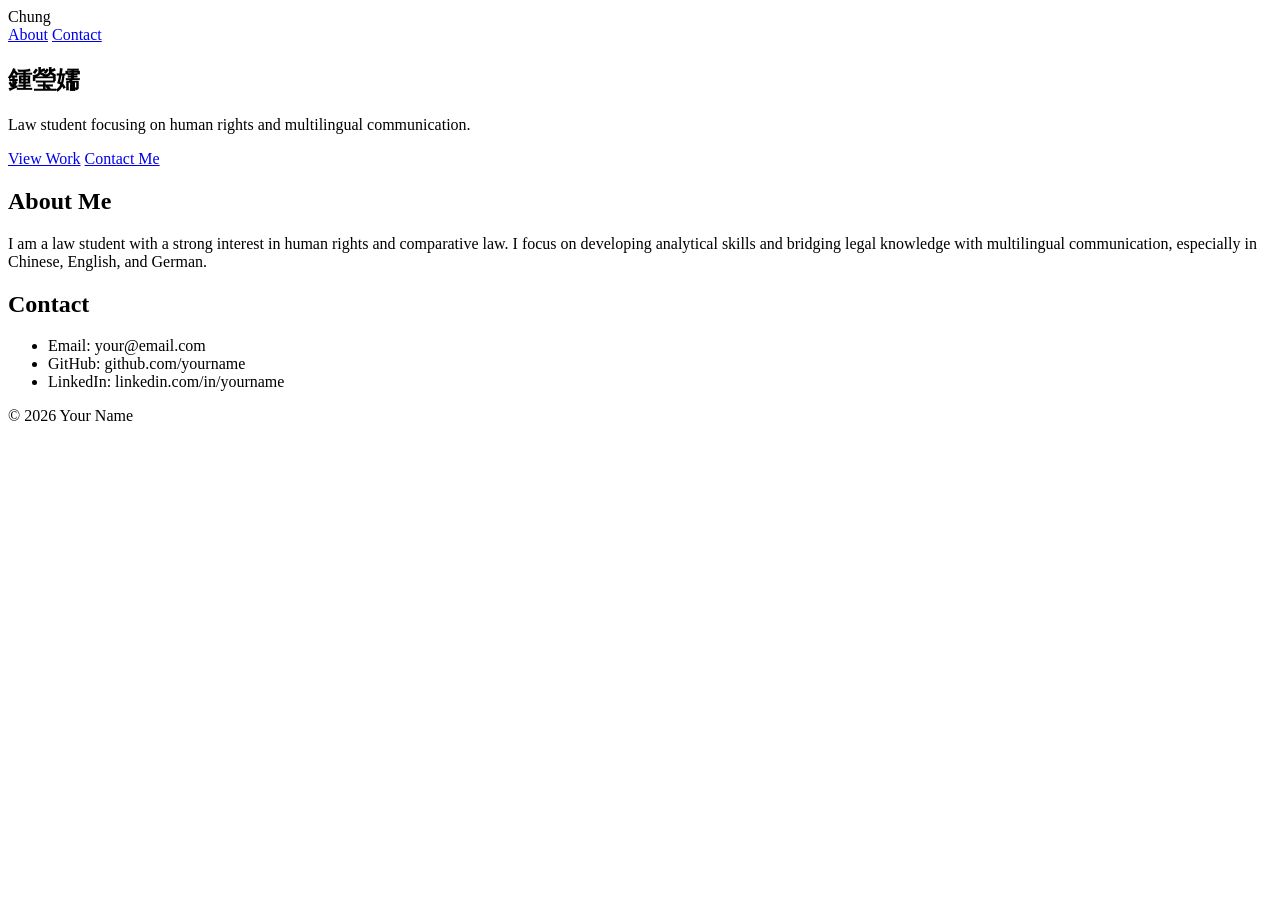
==== index.html @ bbf12caa "Add files via upload" ====
<!DOCTYPE html>
<html lang="en">
<head>
  <meta charset="UTF-8">
  <meta name="viewport" content="width=device-width, initial-scale=1.0">
  <title>Your Name | Portfolio</title>
  <link rel="stylesheet" href="styles.css">
</head>
<body>

  <!-- Navbar -->
  <header class="navbar">
    <div class="container navbar-container">
      <div class="logo">Chung</div>
      <nav>
        <a href="#about">About</a>
        <a href="#contact">Contact</a>
      </nav>
    </div>
  </header>

  <!-- Hero -->
  <section class="hero">
    <div class="container hero-content">
      <h1 class="hero-name">鍾瑩嬬</h1>
      <p class="hero-tagline">
        Law student focusing on human rights and multilingual communication.
      </p>

      <div class="hero-buttons">
        <a href="#about" class="btn btn-primary">View Work</a>
        <a href="#contact" class="btn btn-secondary">Contact Me</a>
      </div>
    </div>
  </section>

  <!-- About -->
  <section id="about" class="section">
    <div class="container">
      <h2 class="section-title">About Me</h2>
      <p class="about-text">
        I am a law student with a strong interest in human rights and comparative law.
        I focus on developing analytical skills and bridging legal knowledge with
        multilingual communication, especially in Chinese, English, and German.
      </p>
    </div>
  </section>

  <!-- Contact -->
  <section id="contact" class="section contact">
    <div class="container">
      <h2 class="section-title">Contact</h2>
      <ul class="contact-list">
        <li>Email: your@email.com</li>
        <li>GitHub: github.com/yourname</li>
        <li>LinkedIn: linkedin.com/in/yourname</li>
      </ul>
    </div>
  </section>

  <footer class="footer">
    <p>© 2026 Your Name</p>
  </footer>

  <script src="script.js"></script>
</body>
</html>
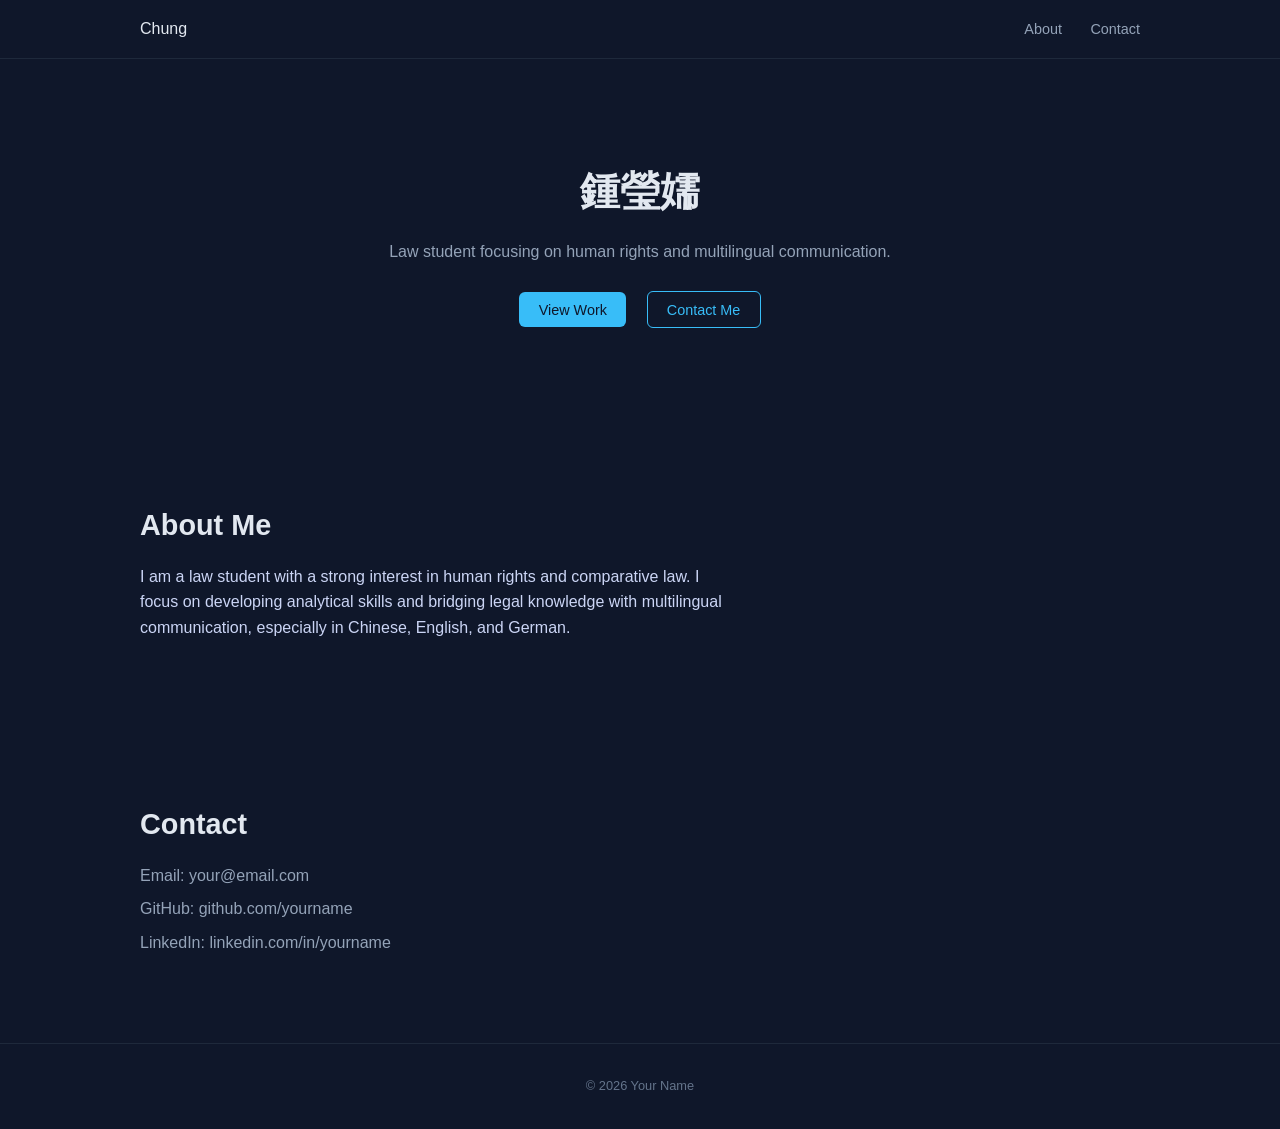
==== commit 89b28b92: "Update index.html" ====
--- a/index.html
+++ b/index.html
@@ -4,7 +4,7 @@
   <meta charset="UTF-8">
   <meta name="viewport" content="width=device-width, initial-scale=1.0">
   <title>Your Name | Portfolio</title>
-  <link rel="stylesheet" href="styles.css">
+  <link rel="stylesheet" href="新增資料夾/styles.css">
 </head>
 <body>
 
@@ -62,6 +62,6 @@
     <p>© 2026 Your Name</p>
   </footer>
 
-  <script src="script.js"></script>
+  <script src="新增資料夾/script.js"></script>
 </body>
-</html>+</html>
--- a/新增資料夾/styles.css
+++ b/新增資料夾/styles.css
@@ -0,0 +1,136 @@
+/* Reset */
+* {
+  margin: 0;
+  padding: 0;
+  box-sizing: border-box;
+}
+
+/* Base */
+body {
+  font-family: -apple-system, BlinkMacSystemFont, "Segoe UI", Roboto, sans-serif;
+  background-color: #0f172a;
+  color: #e2e8f0;
+  line-height: 1.6;
+}
+
+a {
+  text-decoration: none;
+  color: inherit;
+}
+
+/* Layout */
+.container {
+  width: 90%;
+  max-width: 1000px;
+  margin: 0 auto;
+}
+
+/* Navbar */
+.navbar {
+  background: #0f172a;
+  border-bottom: 1px solid #1e293b;
+  position: sticky;
+  top: 0;
+}
+
+.navbar-container {
+  display: flex;
+  justify-content: space-between;
+  padding: 1rem 0;
+}
+
+.navbar nav a {
+  margin-left: 1.5rem;
+  font-size: 0.9rem;
+  color: #94a3b8;
+}
+
+.navbar nav a:hover {
+  color: #38bdf8;
+}
+
+/* Hero */
+.hero {
+  padding: 100px 0;
+  text-align: center;
+}
+
+.hero-name {
+  font-size: 2.5rem;
+  margin-bottom: 1rem;
+}
+
+.hero-tagline {
+  color: #94a3b8;
+  margin-bottom: 2rem;
+}
+
+/* Buttons */
+.btn {
+  padding: 0.6rem 1.2rem;
+  border-radius: 6px;
+  margin: 0 0.5rem;
+  font-size: 0.9rem;
+}
+
+.btn-primary {
+  background: #38bdf8;
+  color: #0f172a;
+}
+
+.btn-secondary {
+  border: 1px solid #38bdf8;
+  color: #38bdf8;
+}
+
+/* Sections */
+.section {
+  padding: 80px 0;
+}
+
+.section-title {
+  font-size: 1.8rem;
+  margin-bottom: 1rem;
+}
+
+/* About */
+.about-text {
+  max-width: 600px;
+  color: #cbd5f5;
+}
+
+/* Contact */
+.contact-list {
+  list-style: none;
+  margin-top: 1rem;
+}
+
+.contact-list li {
+  margin-bottom: 0.5rem;
+  color: #94a3b8;
+}
+
+/* Footer */
+.footer {
+  text-align: center;
+  padding: 2rem 0;
+  border-top: 1px solid #1e293b;
+  font-size: 0.8rem;
+  color: #64748b;
+}
+
+/* Responsive */
+@media (max-width: 768px) {
+  .hero-name {
+    font-size: 2rem;
+  }
+
+  .navbar-container {
+    flex-direction: column;
+    align-items: center;
+  }
+
+  .navbar nav {
+    margin-top: 0.5rem;
+  }
+}
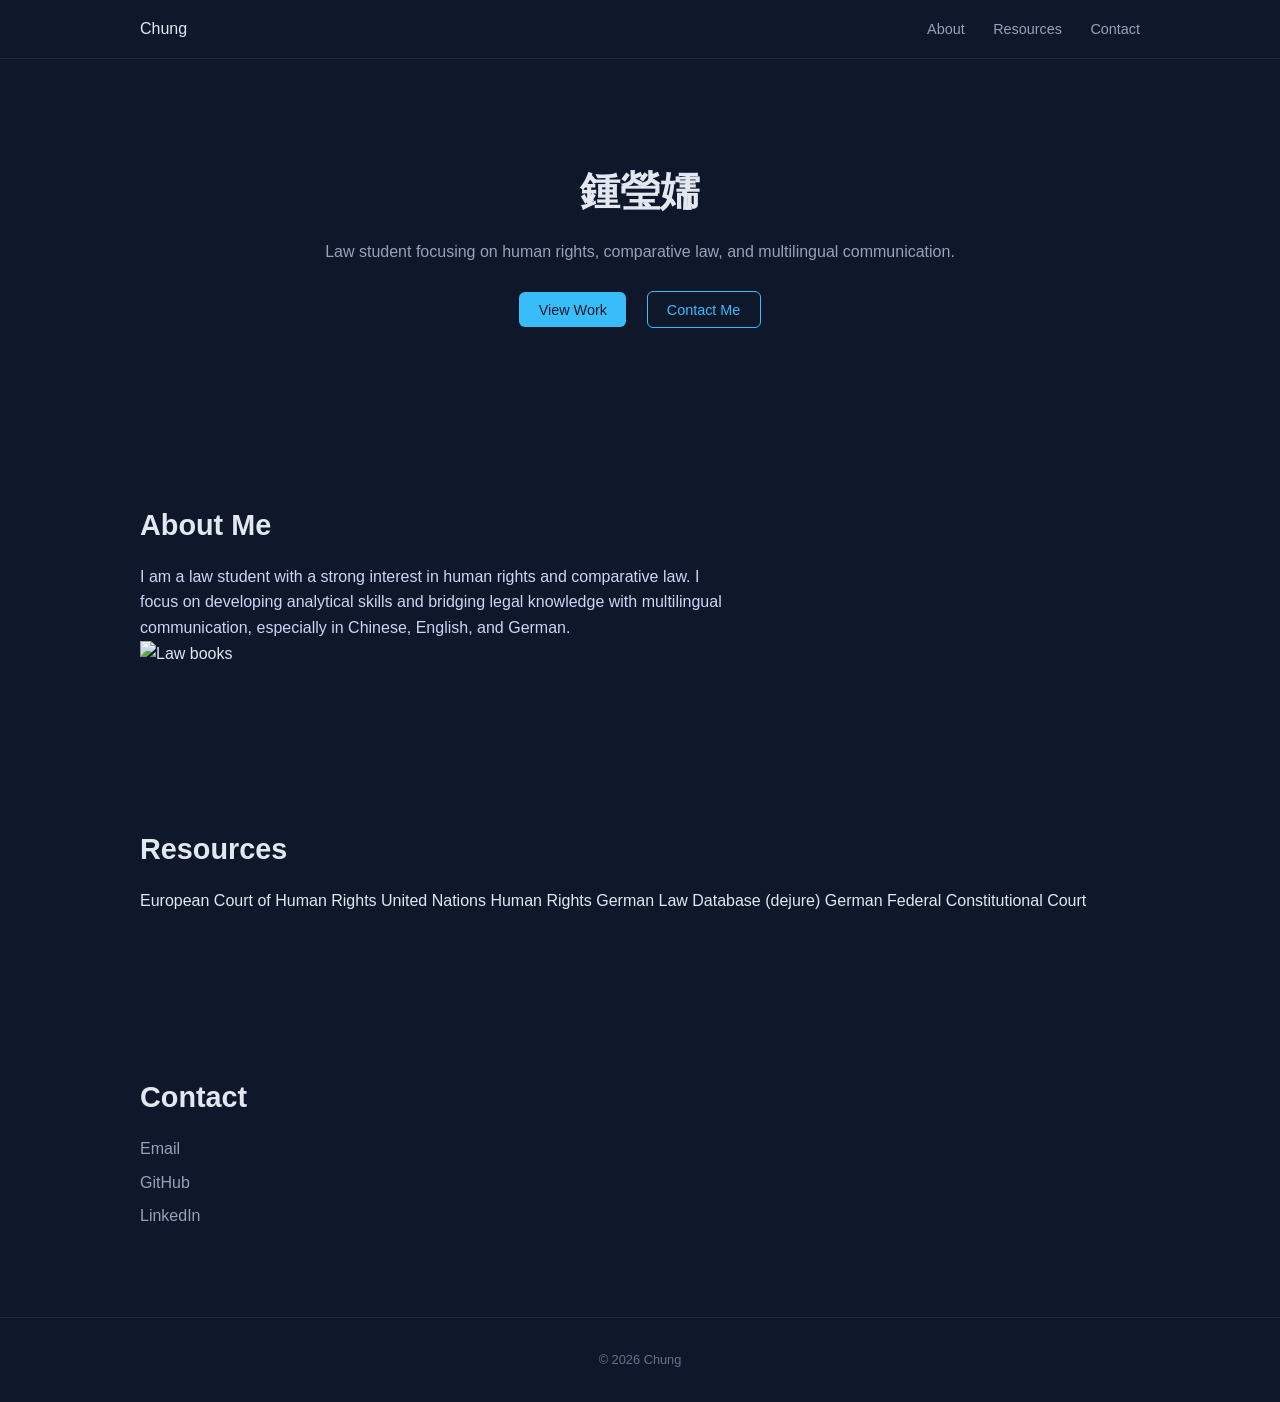
==== commit 2458c804: "Update index.html" ====
--- a/index.html
+++ b/index.html
@@ -3,40 +3,40 @@
 <head>
   <meta charset="UTF-8">
   <meta name="viewport" content="width=device-width, initial-scale=1.0">
-  <title>Your Name | Portfolio</title>
-  <link rel="stylesheet" href="新增資料夾/styles.css">
+  <title>Chung | Legal Portfolio</title>
+  <link rel="stylesheet" href="styles.css">
 </head>
 <body>
 
-  <!-- Navbar -->
-  <header class="navbar">
-    <div class="container navbar-container">
-      <div class="logo">Chung</div>
-      <nav>
-        <a href="#about">About</a>
-        <a href="#contact">Contact</a>
-      </nav>
+<header class="navbar">
+  <div class="container navbar-container">
+    <div class="logo">Chung</div>
+    <nav>
+      <a href="#about">About</a>
+      <a href="#resources">Resources</a>
+      <a href="#contact">Contact</a>
+    </nav>
+  </div>
+</header>
+
+<section class="hero">
+  <div class="hero-bg"></div>
+  <div class="container hero-content">
+    <h1 class="hero-name">鍾瑩嬬</h1>
+    <p class="hero-tagline">
+      Law student focusing on human rights, comparative law, and multilingual communication.
+    </p>
+
+    <div class="hero-buttons">
+      <a href="#resources" class="btn btn-primary">View Work</a>
+      <a href="#contact" class="btn btn-secondary">Contact Me</a>
     </div>
-  </header>
+  </div>
+</section>
 
-  <!-- Hero -->
-  <section class="hero">
-    <div class="container hero-content">
-      <h1 class="hero-name">鍾瑩嬬</h1>
-      <p class="hero-tagline">
-        Law student focusing on human rights and multilingual communication.
-      </p>
-
-      <div class="hero-buttons">
-        <a href="#about" class="btn btn-primary">View Work</a>
-        <a href="#contact" class="btn btn-secondary">Contact Me</a>
-      </div>
-    </div>
-  </section>
-
-  <!-- About -->
-  <section id="about" class="section">
-    <div class="container">
+<section id="about" class="section reveal">
+  <div class="container about-container">
+    <div class="reveal">
       <h2 class="section-title">About Me</h2>
       <p class="about-text">
         I am a law student with a strong interest in human rights and comparative law.
@@ -44,24 +44,52 @@
         multilingual communication, especially in Chinese, English, and German.
       </p>
     </div>
-  </section>
 
-  <!-- Contact -->
-  <section id="contact" class="section contact">
-    <div class="container">
-      <h2 class="section-title">Contact</h2>
-      <ul class="contact-list">
-        <li>Email: your@email.com</li>
-        <li>GitHub: github.com/yourname</li>
-        <li>LinkedIn: linkedin.com/in/yourname</li>
-      </ul>
+    <div class="about-image reveal">
+      <img src="https://images.unsplash.com/photo-1589829545856-d10d557cf95f" alt="Law books">
     </div>
-  </section>
+  </div>
+</section>
 
-  <footer class="footer">
-    <p>© 2026 Your Name</p>
-  </footer>
+<section id="resources" class="section reveal">
+  <div class="container">
+    <h2 class="section-title">Resources</h2>
 
-  <script src="新增資料夾/script.js"></script>
+    <div class="resource-list">
+      <a href="https://www.echr.coe.int" target="_blank" class="resource-card reveal">
+        European Court of Human Rights
+      </a>
+
+      <a href="https://www.un.org/en/global-issues/human-rights" target="_blank" class="resource-card reveal">
+        United Nations Human Rights
+      </a>
+
+      <a href="https://dejure.org" target="_blank" class="resource-card reveal">
+        German Law Database (dejure)
+      </a>
+
+      <a href="https://www.bverfg.de" target="_blank" class="resource-card reveal">
+        German Federal Constitutional Court
+      </a>
+    </div>
+  </div>
+</section>
+
+<section id="contact" class="section contact reveal">
+  <div class="container">
+    <h2 class="section-title">Contact</h2>
+    <ul class="contact-list">
+      <li><a href="mailto:your@email.com">Email</a></li>
+      <li><a href="https://github.com/yourname" target="_blank">GitHub</a></li>
+      <li><a href="https://linkedin.com/in/yourname" target="_blank">LinkedIn</a></li>
+    </ul>
+  </div>
+</section>
+
+<footer class="footer">
+  <p>© 2026 Chung</p>
+</footer>
+
+<script src="script.js"></script>
 </body>
 </html>
--- a/styles.css
+++ b/styles.css
@@ -0,0 +1,136 @@
+/* Reset */
+* {
+  margin: 0;
+  padding: 0;
+  box-sizing: border-box;
+}
+
+/* Base */
+body {
+  font-family: -apple-system, BlinkMacSystemFont, "Segoe UI", Roboto, sans-serif;
+  background-color: #0f172a;
+  color: #e2e8f0;
+  line-height: 1.6;
+}
+
+a {
+  text-decoration: none;
+  color: inherit;
+}
+
+/* Layout */
+.container {
+  width: 90%;
+  max-width: 1000px;
+  margin: 0 auto;
+}
+
+/* Navbar */
+.navbar {
+  background: #0f172a;
+  border-bottom: 1px solid #1e293b;
+  position: sticky;
+  top: 0;
+}
+
+.navbar-container {
+  display: flex;
+  justify-content: space-between;
+  padding: 1rem 0;
+}
+
+.navbar nav a {
+  margin-left: 1.5rem;
+  font-size: 0.9rem;
+  color: #94a3b8;
+}
+
+.navbar nav a:hover {
+  color: #38bdf8;
+}
+
+/* Hero */
+.hero {
+  padding: 100px 0;
+  text-align: center;
+}
+
+.hero-name {
+  font-size: 2.5rem;
+  margin-bottom: 1rem;
+}
+
+.hero-tagline {
+  color: #94a3b8;
+  margin-bottom: 2rem;
+}
+
+/* Buttons */
+.btn {
+  padding: 0.6rem 1.2rem;
+  border-radius: 6px;
+  margin: 0 0.5rem;
+  font-size: 0.9rem;
+}
+
+.btn-primary {
+  background: #38bdf8;
+  color: #0f172a;
+}
+
+.btn-secondary {
+  border: 1px solid #38bdf8;
+  color: #38bdf8;
+}
+
+/* Sections */
+.section {
+  padding: 80px 0;
+}
+
+.section-title {
+  font-size: 1.8rem;
+  margin-bottom: 1rem;
+}
+
+/* About */
+.about-text {
+  max-width: 600px;
+  color: #cbd5f5;
+}
+
+/* Contact */
+.contact-list {
+  list-style: none;
+  margin-top: 1rem;
+}
+
+.contact-list li {
+  margin-bottom: 0.5rem;
+  color: #94a3b8;
+}
+
+/* Footer */
+.footer {
+  text-align: center;
+  padding: 2rem 0;
+  border-top: 1px solid #1e293b;
+  font-size: 0.8rem;
+  color: #64748b;
+}
+
+/* Responsive */
+@media (max-width: 768px) {
+  .hero-name {
+    font-size: 2rem;
+  }
+
+  .navbar-container {
+    flex-direction: column;
+    align-items: center;
+  }
+
+  .navbar nav {
+    margin-top: 0.5rem;
+  }
+}
